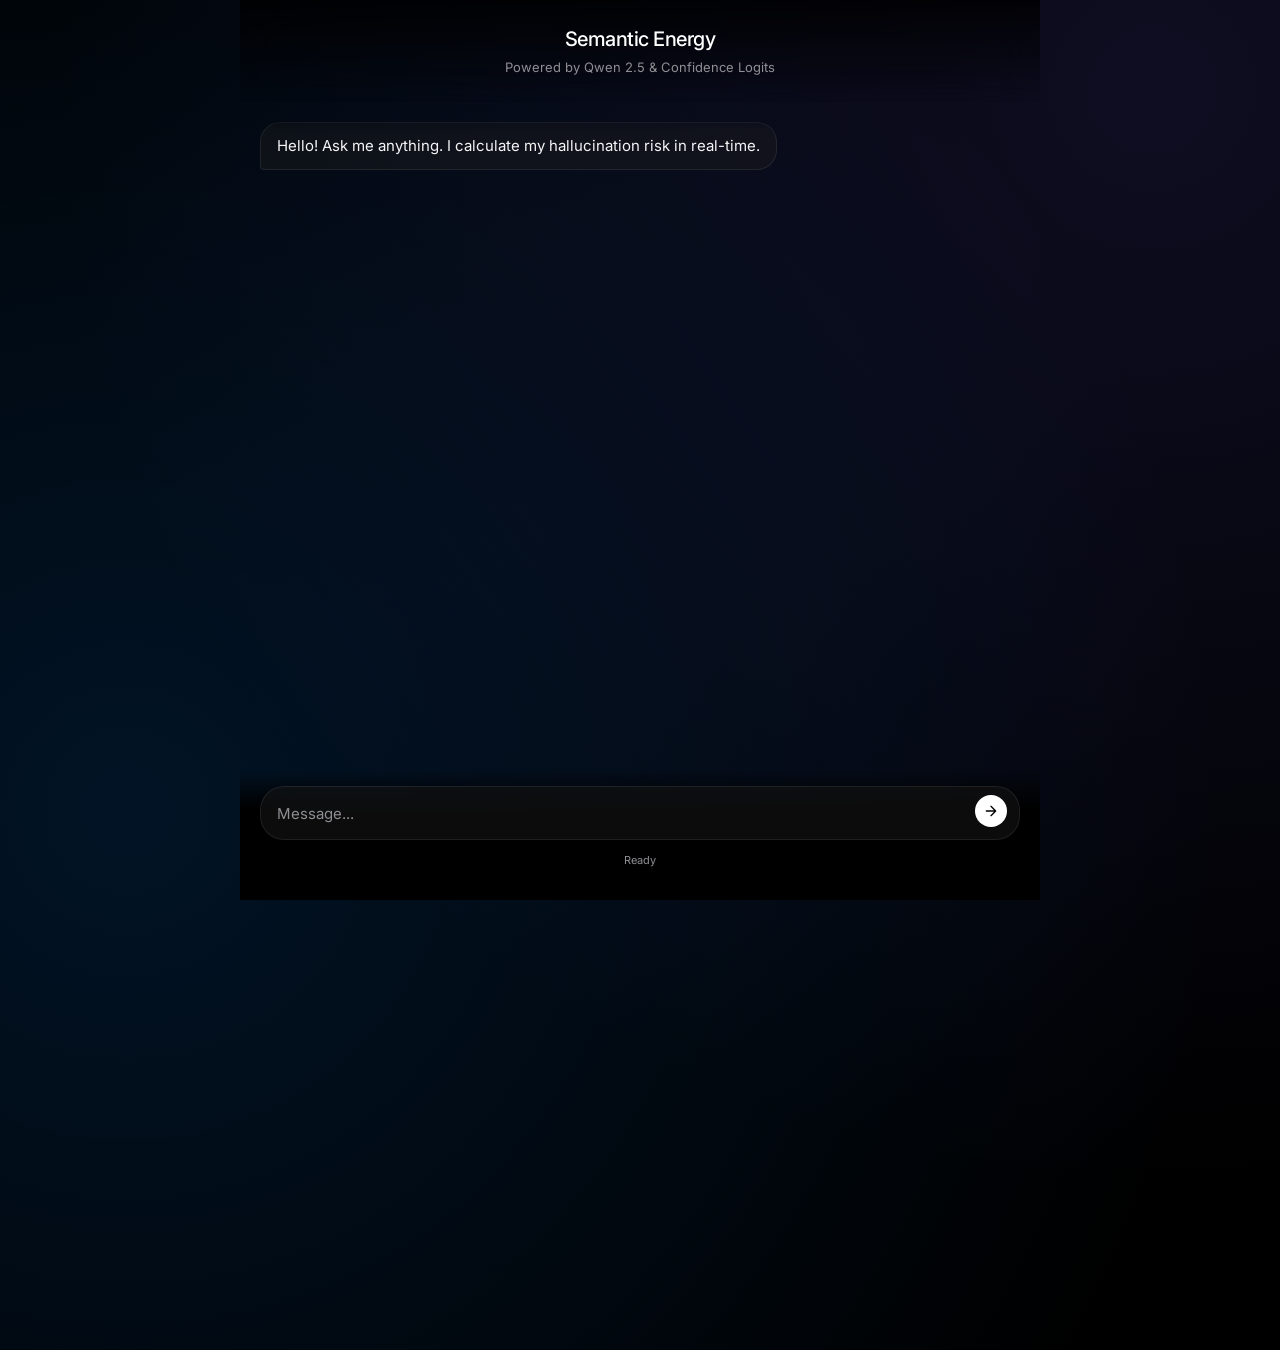
==== frontend/index.html @ 0372de88 "Initial commit: SemanticEnergy V1 - Uncertainty quantification for LLMs" ====
<!DOCTYPE html>
<html lang="en">

<head>
    <meta charset="UTF-8">
    <meta name="viewport" content="width=device-width, initial-scale=1.0">
    <title>Semantic Energy Chat</title>
    <link rel="stylesheet" href="styles.css">
    <link href="https://fonts.googleapis.com/css2?family=Inter:wght@300;400;500;600&display=swap" rel="stylesheet">
</head>

<body>
    <div class="background-mesh"></div>

    <div class="app-container">
        <header class="app-header">
            <h1>Semantic Energy</h1>
            <p>Powered by Qwen 2.5 & Confidence Logits</p>
        </header>

        <main class="chat-container" id="chat-container">
            <!-- Messages will be injected here -->
            <div class="message system-message">
                <div class="message-bubble">
                    Hello! Ask me anything. I calculate my hallucination risk in real-time.
                </div>
            </div>
        </main>

        <div class="input-area">
            <div class="input-wrapper">
                <textarea id="prompt-input" rows="1" placeholder="Message..." spellcheck="false"></textarea>
                <button id="send-button" aria-label="Send Message">
                    <svg viewBox="0 0 24 24" fill="none" xmlns="http://www.w3.org/2000/svg">
                        <path d="M5 12h14M12 5l7 7-7 7" stroke="currentColor" stroke-width="2" stroke-linecap="round"
                            stroke-linejoin="round" />
                    </svg>
                </button>
            </div>
            <div class="processing-status" id="status-text">Ready</div>
        </div>
    </div>

    <script src="script.js"></script>
</body>

</html>
---- frontend/styles.css ----
:root {
    --bg-color: #000000;
    --text-color: #ffffff;
    --text-secondary: #8E8E93;
    --glass-bg: rgba(30,30,30,0.4);
    --glass-border: rgba(255,255,255,0.08);
    --msg-user-bg: #0A84FF;
    --msg-ai-bg: rgba(255,255,255,0.1);
    
    --conf-high: rgba(48, 209, 88, 0.15);
    --conf-high-border: rgba(48, 209, 88, 0.4);
    --conf-high-text: #34C759;
    
    --conf-med: rgba(255, 159, 10, 0.15);
    --conf-med-border: rgba(255, 159, 10, 0.4);
    --conf-med-text: #FF9F0A;
    
    --conf-low: rgba(255, 69, 58, 0.15);
    --conf-low-border: rgba(255, 69, 58, 0.4);
    --conf-low-text: #FF453A;
}

* {
    box-sizing: border-box;
    margin: 0;
    padding: 0;
}

body {
    font-family: 'Inter', -apple-system, BlinkMacSystemFont, "Segoe UI", Roboto, Helvetica, Arial, sans-serif;
    background-color: var(--bg-color);
    color: var(--text-color);
    line-height: 1.5;
    height: 100vh;
    display: flex;
    justify-content: center;
    overflow: hidden;
    position: relative;
    -webkit-font-smoothing: antialiased;
}

/* Dynamic animated mesh background */
.background-mesh {
    position: absolute;
    top: -50%;
    left: -50%;
    width: 200%;
    height: 200%;
    background: radial-gradient(circle at 30% 70%, rgba(10, 132, 255, 0.15) 0%, transparent 50%),
                radial-gradient(circle at 70% 30%, rgba(94, 92, 230, 0.15) 0%, transparent 50%);
    animation: rotateMesh 60s linear infinite;
    z-index: -1;
}

@keyframes rotateMesh {
    0% { transform: rotate(0deg); }
    100% { transform: rotate(360deg); }
}

.app-container {
    width: 100%;
    max-width: 800px;
    height: 100%;
    display: flex;
    flex-direction: column;
    position: relative;
}

.app-header {
    padding: 24px 20px;
    text-align: center;
    backdrop-filter: blur(20px);
    -webkit-backdrop-filter: blur(20px);
    background: linear-gradient(180deg, rgba(0,0,0,0.8) 0%, rgba(0,0,0,0) 100%);
    z-index: 10;
    flex-shrink: 0;
}

.app-header h1 {
    font-size: 20px;
    font-weight: 500;
    letter-spacing: -0.5px;
}

.app-header p {
    font-size: 13px;
    color: var(--text-secondary);
    margin-top: 4px;
}

.chat-container {
    flex-grow: 1;
    overflow-y: auto;
    padding: 20px;
    display: flex;
    flex-direction: column;
    gap: 24px;
    scroll-behavior: smooth;
    mask-image: linear-gradient(to bottom, transparent, black 5%, black 95%, transparent);
    padding-bottom: 40px;
}

/* Hide scrollbar */
.chat-container::-webkit-scrollbar {
    width: 0px;
    background: transparent;
}

.message {
    display: flex;
    flex-direction: column;
    max-width: 85%;
    animation: messageEnter 0.4s cubic-bezier(0.16, 1, 0.3, 1) forwards;
    opacity: 0;
    transform: translateY(10px);
}

@keyframes messageEnter {
    to {
        opacity: 1;
        transform: translateY(0);
    }
}

.user-message {
    align-self: flex-end;
    align-items: flex-end;
}

.system-message {
    align-self: flex-start;
    align-items: flex-start;
}

.message-bubble {
    padding: 12px 16px;
    border-radius: 20px;
    font-size: 15px;
    line-height: 1.5;
    word-wrap: break-word;
}

.user-message .message-bubble {
    background-color: var(--msg-user-bg);
    color: white;
    border-bottom-right-radius: 4px;
}

.system-message .message-bubble {
    background-color: var(--glass-bg);
    border: 1px solid var(--glass-border);
    backdrop-filter: blur(16px);
    -webkit-backdrop-filter: blur(16px);
    border-bottom-left-radius: 4px;
    color: #f5f5f7;
}

/* Confidence Badge Styling */
.confidence-badge {
    margin-top: 8px;
    display: inline-flex;
    align-items: center;
    padding: 4px 10px;
    border-radius: 12px;
    font-size: 11px;
    font-weight: 600;
    text-transform: uppercase;
    letter-spacing: 0.5px;
    gap: 6px;
    animation: fadeIn 0.5s ease forwards;
}

@keyframes fadeIn {
    from { opacity: 0; }
    to { opacity: 1; }
}

.conf-high {
    background: var(--conf-high);
    border: 1px solid var(--conf-high-border);
    color: var(--conf-high-text);
}

.conf-medium {
    background: var(--conf-med);
    border: 1px solid var(--conf-med-border);
    color: var(--conf-med-text);
}

.conf-low {
    background: var(--conf-low);
    border: 1px solid var(--conf-low-border);
    color: var(--conf-low-text);
}

.dot {
    width: 6px;
    height: 6px;
    border-radius: 50%;
}
.conf-high .dot { background-color: var(--conf-high-text); box-shadow: 0 0 4px var(--conf-high-text); }
.conf-medium .dot { background-color: var(--conf-med-text); box-shadow: 0 0 4px var(--conf-med-text); }
.conf-low .dot { background-color: var(--conf-low-text); box-shadow: 0 0 4px var(--conf-low-text); }


/* Input Area */
.input-area {
    padding: 16px 20px 32px 20px;
    flex-shrink: 0;
    background: linear-gradient(0deg, var(--bg-color) 70%, transparent 100%);
    position: relative;
    z-index: 10;
}

.input-wrapper {
    display: flex;
    align-items: flex-end;
    background-color: var(--glass-bg);
    border: 1px solid var(--glass-border);
    border-radius: 24px;
    padding: 8px 12px 8px 16px;
    backdrop-filter: blur(16px);
    -webkit-backdrop-filter: blur(16px);
    transition: border-color 0.2s ease, box-shadow 0.2s ease;
}

.input-wrapper:focus-within {
    border-color: rgba(255,255,255,0.3);
    box-shadow: 0 0 0 2px rgba(255,255,255,0.1);
}

#prompt-input {
    flex-grow: 1;
    background: transparent;
    border: none;
    color: white;
    font-family: inherit;
    font-size: 15px;
    resize: none;
    padding: 8px 0;
    max-height: 120px;
    outline: none;
}

#prompt-input::placeholder {
    color: var(--text-secondary);
}

#send-button {
    background: var(--text-color);
    color: var(--bg-color);
    border: none;
    width: 32px;
    height: 32px;
    border-radius: 50%;
    display: flex;
    align-items: center;
    justify-content: center;
    cursor: pointer;
    margin-left: 12px;
    margin-bottom: 4px;
    transition: transform 0.2s ease, opacity 0.2s ease;
}

#send-button:hover {
    transform: scale(1.05);
}

#send-button:active {
    transform: scale(0.95);
}

#send-button svg {
    width: 16px;
    height: 16px;
}

#send-button:disabled {
    opacity: 0.5;
    cursor: not-allowed;
}

.processing-status {
    text-align: center;
    font-size: 11px;
    color: var(--text-secondary);
    margin-top: 12px;
    height: 16px;
    letter-spacing: 0.2px;
}

/* Typing Indicator Animation */
.typing-indicator {
    display: flex;
    gap: 4px;
    padding: 6px 4px;
}

.typing-dot {
    width: 6px;
    height: 6px;
    background-color: var(--text-secondary);
    border-radius: 50%;
    animation: typingBounce 1.4s infinite ease-in-out both;
}

.typing-dot:nth-child(1) { animation-delay: -0.32s; }
.typing-dot:nth-child(2) { animation-delay: -0.16s; }

@keyframes typingBounce {
    0%, 80%, 100% { transform: scale(0); }
    40% { transform: scale(1); }
}
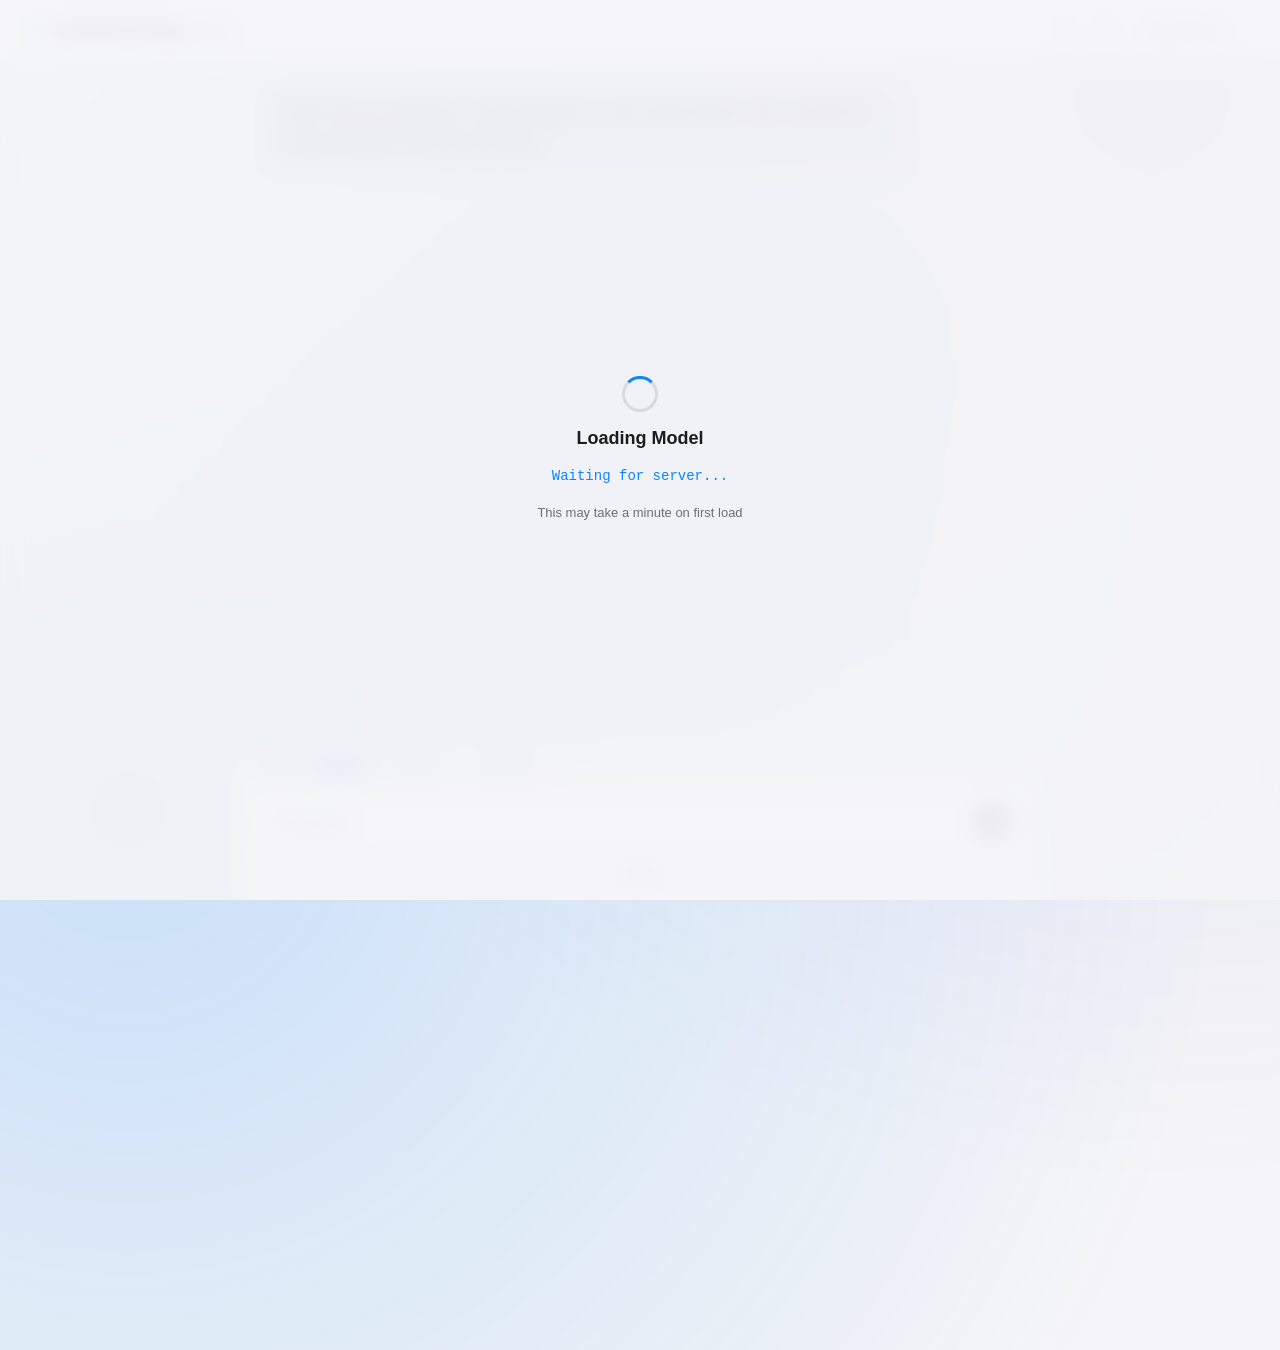
==== commit 055ad718: "V2: Per-sentence entropy probe scoring, sigmoid normalization, claim filter, light theme UI Major ba" ====
--- a/frontend/index.html
+++ b/frontend/index.html
@@ -5,29 +5,94 @@
     <meta charset="UTF-8">
     <meta name="viewport" content="width=device-width, initial-scale=1.0">
     <title>Semantic Energy Chat</title>
-    <link rel="stylesheet" href="styles.css">
-    <link href="https://fonts.googleapis.com/css2?family=Inter:wght@300;400;500;600&display=swap" rel="stylesheet">
+    <meta http-equiv="Cache-Control" content="no-cache, no-store, must-revalidate">
+    <meta http-equiv="Pragma" content="no-cache">
+    <link rel="stylesheet" href="styles.css?v=15">
 </head>
 
 <body>
     <div class="background-mesh"></div>
 
+    <!-- Model loading overlay -->
+    <div class="loading-overlay" id="loading-overlay">
+        <div class="loading-card">
+            <div class="loading-spinner"></div>
+            <div class="loading-title">Loading Model</div>
+            <div class="loading-model" id="loading-model-name">Initializing...</div>
+            <div class="loading-hint">This may take a minute on first load</div>
+        </div>
+    </div>
+
+    <nav class="navbar">
+        <div class="navbar-brand">
+            <svg class="brand-icon" width="20" height="20" viewBox="0 0 24 24" fill="none">
+                <path d="M13 2L4.5 13.5H11L10 22L19.5 10.5H13L13 2Z"
+                    fill="currentColor" stroke="currentColor" stroke-width="1.5" stroke-linejoin="round"/>
+            </svg>
+            <span class="brand-name">Semantic Energy</span>
+            <span class="brand-badge">BETA</span>
+        </div>
+        <div class="navbar-controls">
+            <button id="guide-btn" title="Metrics guide" aria-label="Metrics guide">
+                <svg width="15" height="15" viewBox="0 0 24 24" fill="none">
+                    <circle cx="12" cy="12" r="10" stroke="currentColor" stroke-width="2"/>
+                    <path d="M9.09 9a3 3 0 0 1 5.83 1c0 2-3 3-3 3" stroke="currentColor" stroke-width="2" stroke-linecap="round" stroke-linejoin="round"/>
+                    <circle cx="12" cy="17" r="0.5" fill="currentColor" stroke="currentColor" stroke-width="1"/>
+                </svg>
+            </button>
+            <button id="clear-btn" title="Clear chat history" aria-label="Clear chat history">
+                <svg width="15" height="15" viewBox="0 0 24 24" fill="none">
+                    <polyline points="3 6 5 6 21 6" stroke="currentColor" stroke-width="2" stroke-linecap="round" stroke-linejoin="round"/>
+                    <path d="M19 6l-1 14a2 2 0 0 1-2 2H8a2 2 0 0 1-2-2L5 6" stroke="currentColor" stroke-width="2" stroke-linecap="round" stroke-linejoin="round"/>
+                    <path d="M10 11v6M14 11v6" stroke="currentColor" stroke-width="2" stroke-linecap="round" stroke-linejoin="round"/>
+                    <path d="M9 6V4a1 1 0 0 1 1-1h4a1 1 0 0 1 1 1v2" stroke="currentColor" stroke-width="2" stroke-linecap="round" stroke-linejoin="round"/>
+                </svg>
+            </button>
+            <div class="custom-dropdown" id="model-dropdown">
+                <button class="dropdown-trigger" id="dropdown-trigger" aria-haspopup="listbox">
+                    <span id="dropdown-label">Llama 3.1 8B</span>
+                    <svg class="dropdown-chevron" viewBox="0 0 24 24" fill="none">
+                        <path d="M6 9l6 6 6-6" stroke="currentColor" stroke-width="2"
+                            stroke-linecap="round" stroke-linejoin="round"/>
+                    </svg>
+                </button>
+                <div class="dropdown-panel" id="dropdown-panel" role="listbox">
+                    <div class="dropdown-item active" data-model-id="meta-llama/Llama-3.1-8B-Instruct" data-label="Llama 3.1 8B" role="option">
+                        <div class="dropdown-item-info">
+                            <span class="dropdown-item-name">Llama 3.1 8B</span>
+                            <span class="dropdown-item-desc">Better reasoning &amp; semantic depth</span>
+                        </div>
+                        <span class="dropdown-item-badge badge-recommended">Recommended</span>
+                    </div>
+                    <div class="dropdown-item" data-model-id="Qwen/Qwen2.5-1.5B-Instruct" data-label="Qwen 2.5 1.5B" role="option">
+                        <div class="dropdown-item-info">
+                            <span class="dropdown-item-name">Qwen 2.5 1.5B</span>
+                            <span class="dropdown-item-desc">Lightweight, faster responses</span>
+                        </div>
+                        <span class="dropdown-item-badge badge-fast">Fast</span>
+                    </div>
+                </div>
+            </div>
+        </div>
+    </nav>
+
     <div class="app-container">
-        <header class="app-header">
-            <h1>Semantic Energy</h1>
-            <p>Powered by Qwen 2.5 & Confidence Logits</p>
-        </header>
-
         <main class="chat-container" id="chat-container">
-            <!-- Messages will be injected here -->
-            <div class="message system-message">
+            <div class="message system-message" id="welcome-message">
                 <div class="message-bubble">
-                    Hello! Ask me anything. I calculate my hallucination risk in real-time.
+                    Hello! Ask me anything. I will calculate my own hallucination risk in real-time using Semantic
+                    Energy logit flows.
                 </div>
             </div>
         </main>
 
         <div class="input-area">
+            <div class="mode-selector">
+                <span class="mode-label">Mode</span>
+                <button class="mode-btn active" data-mode="full" title="Full Semantic Energy: 5 generations + LLM clustering (~60–120s)">Full SE</button>
+                <button class="mode-btn" data-mode="slt" title="Fast SLT: 1 generation + forward pass, post-generation probe (~5–15s)">Fast SLT</button>
+                <button class="mode-btn" data-mode="tbg" title="Fast TBG: single forward pass on prompt only, pre-generation probe (~0.5–2s)">Fast TBG ⚡</button>
+            </div>
             <div class="input-wrapper">
                 <textarea id="prompt-input" rows="1" placeholder="Message..." spellcheck="false"></textarea>
                 <button id="send-button" aria-label="Send Message">
@@ -41,7 +106,90 @@
         </div>
     </div>
 
-    <script src="script.js"></script>
+    <!-- Metrics Guide Modal -->
+    <div class="guide-overlay" id="guide-overlay">
+        <div class="guide-modal">
+            <div class="guide-header">
+                <span class="guide-title">Metrics Guide</span>
+                <button class="guide-close" id="guide-close" aria-label="Close guide">&times;</button>
+            </div>
+            <div class="guide-body">
+                <div class="guide-section">
+                    <div class="guide-section-title">Scoring Modes</div>
+                    <div class="guide-item">
+                        <span class="guide-label">Full SE</span>
+                        <span class="guide-desc">Generates 5 diverse responses, clusters them by semantic similarity, then calculates energy flow across clusters. Most thorough but slowest (~60-120s).</span>
+                    </div>
+                    <div class="guide-item">
+                        <span class="guide-label">Fast SLT</span>
+                        <span class="guide-desc">Generates 1 response, then analyzes the second-to-last token's hidden states with a trained probe. Post-generation signal (~5-15s).</span>
+                    </div>
+                    <div class="guide-item">
+                        <span class="guide-label">Fast TBG</span>
+                        <span class="guide-desc">Analyzes the last prompt token's hidden states before any generation. Pre-generation risk estimate (~0.5-2s).</span>
+                    </div>
+                </div>
+                <div class="guide-section">
+                    <div class="guide-section-title">Overall Confidence</div>
+                    <div class="guide-item">
+                        <span class="guide-label">Confidence Badge</span>
+                        <span class="guide-desc">The main hallucination score. In Full SE mode, this comes from cluster energy distribution. In SLT/TBG modes, it comes from trained probes on hidden states. Higher = more likely correct.</span>
+                    </div>
+                </div>
+                <div class="guide-section">
+                    <div class="guide-section-title">Detail Metrics (Probe Modes)</div>
+                    <div class="guide-item">
+                        <span class="guide-label">Energy Risk</span>
+                        <span class="guide-desc">Risk score from the energy probe. Measures if the model's internal state resembles patterns seen in correct vs incorrect answers. Lower = more confident.</span>
+                    </div>
+                    <div class="guide-item">
+                        <span class="guide-label">Entropy Risk</span>
+                        <span class="guide-desc">Risk score from the entropy probe. Captures uncertainty in the model's hidden representations. Lower = less uncertain.</span>
+                    </div>
+                    <div class="guide-item">
+                        <span class="guide-label">Combined Risk</span>
+                        <span class="guide-desc">Average of energy and entropy risk. Used to determine the overall confidence level (High/Medium/Low).</span>
+                    </div>
+                </div>
+                <div class="guide-section">
+                    <div class="guide-section-title">Detail Metrics (Full SE)</div>
+                    <div class="guide-item">
+                        <span class="guide-label">Clusters Found</span>
+                        <span class="guide-desc">Number of semantically distinct answer groups. Fewer clusters = more consistent responses = higher confidence.</span>
+                    </div>
+                    <div class="guide-item">
+                        <span class="guide-label">Cluster Energy</span>
+                        <span class="guide-desc">Normalized energy for each cluster from Fermi-Dirac logit flows. The main answer's cluster energy is the confidence score.</span>
+                    </div>
+                </div>
+                <div class="guide-section">
+                    <div class="guide-section-title">Sentence-Level Analysis</div>
+                    <div class="guide-item">
+                        <span class="guide-label">Sentence Confidence</span>
+                        <span class="guide-desc">Per-sentence score based on the model's raw token logits, mapped through a sigmoid function. Measures how certain the model was about each word choice. Uses absolute thresholds, not relative comparison.</span>
+                    </div>
+                    <div class="guide-item">
+                        <span class="guide-label">Sentence Probe Risk</span>
+                        <span class="guide-desc">Per-sentence hallucination risk from two trained probes (SLT mode only). The energy probe (layers 17-21) detects if the hidden state matches correctness patterns. The entropy probe (layers 20-24) detects internal uncertainty. Both run on hidden states at each sentence's last token and are combined with AUROC-weighted averaging. When available, this overrides the logit-based level for highlighting.</span>
+                    </div>
+                    <div class="guide-item">
+                        <span class="guide-label">Energy vs Entropy Risk</span>
+                        <span class="guide-desc">Energy risk measures whether the model's internal state resembles patterns seen in correct answers (from Full SE clustering). Entropy risk measures internal uncertainty in hidden representations. Combined risk is their weighted average (entropy 51.5%, energy 48.5%, based on validation accuracy). Hover over sentences or analysis rows to see individual probe values.</span>
+                    </div>
+                    <div class="guide-item">
+                        <span class="guide-label">Sentence Avg Conf</span>
+                        <span class="guide-desc">Average of all per-sentence confidence scores. A supplementary signal showing overall logit-level certainty across the full response.</span>
+                    </div>
+                    <div class="guide-item">
+                        <span class="guide-label">Highlighting</span>
+                        <span class="guide-desc">Sentences are tinted in the response bubble. No tint = high confidence (OK). Amber tint = medium confidence (WARN). Red tint = low confidence (RISK). Hover for exact percentage.</span>
+                    </div>
+                </div>
+            </div>
+        </div>
+    </div>
+
+    <script src="script.js?v=15"></script>
 </body>
 
-</html>+</html>
--- a/frontend/styles.css
+++ b/frontend/styles.css
@@ -1,23 +1,23 @@
 :root {
-    --bg-color: #000000;
-    --text-color: #ffffff;
-    --text-secondary: #8E8E93;
-    --glass-bg: rgba(30,30,30,0.4);
-    --glass-border: rgba(255,255,255,0.08);
+    --bg-color: #f5f5f7;
+    --text-color: #1d1d1f;
+    --text-secondary: #6e6e73;
+    --glass-bg: rgba(255, 255, 255, 0.7);
+    --glass-border: rgba(0, 0, 0, 0.08);
     --msg-user-bg: #0A84FF;
-    --msg-ai-bg: rgba(255,255,255,0.1);
-    
-    --conf-high: rgba(48, 209, 88, 0.15);
-    --conf-high-border: rgba(48, 209, 88, 0.4);
-    --conf-high-text: #34C759;
-    
-    --conf-med: rgba(255, 159, 10, 0.15);
-    --conf-med-border: rgba(255, 159, 10, 0.4);
-    --conf-med-text: #FF9F0A;
-    
-    --conf-low: rgba(255, 69, 58, 0.15);
-    --conf-low-border: rgba(255, 69, 58, 0.4);
-    --conf-low-text: #FF453A;
+    --msg-ai-bg: rgba(0, 0, 0, 0.05);
+
+    --conf-high: rgba(48, 209, 88, 0.12);
+    --conf-high-border: rgba(48, 209, 88, 0.35);
+    --conf-high-text: #248A3D;
+
+    --conf-med: rgba(255, 159, 10, 0.12);
+    --conf-med-border: rgba(255, 159, 10, 0.35);
+    --conf-med-text: #C93400;
+
+    --conf-low: rgba(255, 69, 58, 0.12);
+    --conf-low-border: rgba(255, 69, 58, 0.35);
+    --conf-low-text: #D70015;
 }
 
 * {
@@ -27,13 +27,15 @@
 }
 
 body {
-    font-family: 'Inter', -apple-system, BlinkMacSystemFont, "Segoe UI", Roboto, Helvetica, Arial, sans-serif;
+    font-family: -apple-system, BlinkMacSystemFont, "Segoe UI", Roboto, Helvetica, Arial, sans-serif;
     background-color: var(--bg-color);
     color: var(--text-color);
-    line-height: 1.5;
+    font-size: 16px;
+    line-height: 1.6;
     height: 100vh;
     display: flex;
-    justify-content: center;
+    flex-direction: column;
+    align-items: center;
     overflow: hidden;
     position: relative;
     -webkit-font-smoothing: antialiased;
@@ -46,9 +48,10 @@
     left: -50%;
     width: 200%;
     height: 200%;
-    background: radial-gradient(circle at 30% 70%, rgba(10, 132, 255, 0.15) 0%, transparent 50%),
-                radial-gradient(circle at 70% 30%, rgba(94, 92, 230, 0.15) 0%, transparent 50%);
+    background: radial-gradient(circle at 30% 70%, rgba(10, 132, 255, 0.18) 0%, transparent 50%),
+        radial-gradient(circle at 70% 30%, rgba(94, 92, 230, 0.15) 0%, transparent 50%);
     animation: rotateMesh 60s linear infinite;
+    will-change: transform;  /* GPU compositing hint — prevents repaints on each frame */
     z-index: -1;
 }
 
@@ -57,47 +60,295 @@
     100% { transform: rotate(360deg); }
 }
 
+/* Navbar */
+.navbar {
+    width: 100%;
+    height: 60px;
+    display: flex;
+    align-items: center;
+    justify-content: space-between;
+    padding: 0 24px;
+    background: #ffffff;
+    border-bottom: 1px solid rgba(0, 0, 0, 0.1);
+    flex-shrink: 0;
+    position: relative;
+    z-index: 100;
+}
+
+.navbar-brand {
+    display: flex;
+    align-items: center;
+    gap: 10px;
+}
+
+.brand-icon {
+    color: #0A84FF;
+    flex-shrink: 0;
+}
+
+.brand-name {
+    font-size: 17px;
+    font-weight: 600;
+    letter-spacing: -0.3px;
+    color: #1d1d1f;
+}
+
+.brand-badge {
+    font-size: 9px;
+    font-weight: 600;
+    letter-spacing: 1px;
+    color: var(--text-secondary);
+    background: rgba(0, 0, 0, 0.05);
+    border: 1px solid var(--glass-border);
+    padding: 2px 6px;
+    border-radius: 4px;
+    text-transform: uppercase;
+}
+
+.navbar-controls {
+    display: flex;
+    align-items: center;
+    gap: 8px;
+}
+
+/* Guide button */
+#guide-btn {
+    display: flex;
+    align-items: center;
+    justify-content: center;
+    background: transparent;
+    border: 1px solid rgba(0, 0, 0, 0.1);
+    color: var(--text-secondary);
+    width: 34px;
+    height: 34px;
+    border-radius: 8px;
+    cursor: pointer;
+    transition: border-color 0.2s ease, color 0.2s ease, background 0.2s ease;
+    flex-shrink: 0;
+}
+
+#guide-btn:hover {
+    border-color: rgba(10, 132, 255, 0.5);
+    color: #0A84FF;
+    background: rgba(10, 132, 255, 0.06);
+}
+
+/* Clear chat button */
+#clear-btn {
+    display: flex;
+    align-items: center;
+    justify-content: center;
+    background: transparent;
+    border: 1px solid rgba(0, 0, 0, 0.1);
+    color: var(--text-secondary);
+    width: 34px;
+    height: 34px;
+    border-radius: 8px;
+    cursor: pointer;
+    transition: border-color 0.2s ease, color 0.2s ease, background 0.2s ease;
+    flex-shrink: 0;
+}
+
+#clear-btn:hover {
+    border-color: rgba(255, 69, 58, 0.5);
+    color: #FF453A;
+    background: rgba(255, 69, 58, 0.08);
+}
+
+/* Custom Dropdown */
+.custom-dropdown {
+    position: relative;
+}
+
+.dropdown-trigger {
+    display: flex;
+    align-items: center;
+    gap: 8px;
+    background: var(--glass-bg);
+    border: 1px solid var(--glass-border);
+    color: var(--text-color);
+    padding: 7px 12px;
+    border-radius: 10px;
+    font-family: inherit;
+    font-size: 13px;
+    font-weight: 500;
+    cursor: pointer;
+    transition: border-color 0.2s ease, background 0.2s ease;
+    white-space: nowrap;
+}
+
+.dropdown-trigger:hover {
+    border-color: rgba(0, 0, 0, 0.15);
+    background: rgba(0, 0, 0, 0.03);
+}
+
+.dropdown-trigger.open {
+    border-color: rgba(0, 0, 0, 0.2);
+    background: rgba(0, 0, 0, 0.03);
+}
+
+.dropdown-chevron {
+    width: 14px;
+    height: 14px;
+    color: var(--text-secondary);
+    transition: transform 0.2s ease;
+    flex-shrink: 0;
+}
+
+.dropdown-trigger.open .dropdown-chevron {
+    transform: rotate(180deg);
+}
+
+.dropdown-panel {
+    position: absolute;
+    top: calc(100% + 8px);
+    right: 0;
+    min-width: 270px;
+    background: rgba(255, 255, 255, 0.97);
+    backdrop-filter: blur(24px);
+    -webkit-backdrop-filter: blur(24px);
+    border: 1px solid var(--glass-border);
+    border-radius: 14px;
+    overflow: hidden;
+    opacity: 0;
+    transform: translateY(-6px) scale(0.97);
+    pointer-events: none;
+    transition: opacity 0.15s ease, transform 0.15s ease;
+    z-index: 200;
+    box-shadow: 0 8px 30px rgba(0, 0, 0, 0.12);
+}
+
+.dropdown-panel.open {
+    opacity: 1;
+    transform: translateY(0) scale(1);
+    pointer-events: auto;
+}
+
+.dropdown-item {
+    display: flex;
+    align-items: center;
+    justify-content: space-between;
+    padding: 12px 14px;
+    cursor: pointer;
+    transition: background 0.15s ease;
+    border-bottom: 1px solid var(--glass-border);
+}
+
+.dropdown-item:last-child {
+    border-bottom: none;
+}
+
+.dropdown-item:hover {
+    background: rgba(0, 0, 0, 0.04);
+}
+
+.dropdown-item.active {
+    background: rgba(10, 132, 255, 0.08);
+}
+
+.dropdown-item-info {
+    display: flex;
+    flex-direction: column;
+    gap: 3px;
+}
+
+.dropdown-item-name {
+    font-size: 14px;
+    font-weight: 500;
+    color: #1d1d1f;
+}
+
+.dropdown-item-desc {
+    font-size: 11px;
+    color: var(--text-secondary);
+}
+
+.dropdown-item-badge {
+    font-size: 10px;
+    font-weight: 600;
+    letter-spacing: 0.4px;
+    padding: 3px 8px;
+    border-radius: 6px;
+    text-transform: uppercase;
+    flex-shrink: 0;
+}
+
+.badge-recommended {
+    background: rgba(10, 132, 255, 0.15);
+    border: 1px solid rgba(10, 132, 255, 0.35);
+    color: #4DA3FF;
+}
+
+.badge-fast {
+    background: rgba(48, 209, 88, 0.12);
+    border: 1px solid rgba(48, 209, 88, 0.35);
+    color: #34C759;
+}
+
+/* Mode Selector */
+.mode-selector {
+    display: flex;
+    align-items: center;
+    gap: 6px;
+    margin-bottom: 10px;
+}
+
+.mode-label {
+    font-size: 12px;
+    font-weight: 500;
+    color: var(--text-secondary);
+    text-transform: uppercase;
+    letter-spacing: 0.5px;
+    margin-right: 2px;
+    flex-shrink: 0;
+}
+
+.mode-btn {
+    background: transparent;
+    border: 1px solid var(--glass-border);
+    color: var(--text-secondary);
+    padding: 5px 12px;
+    border-radius: 8px;
+    font-family: inherit;
+    font-size: 13px;
+    font-weight: 500;
+    cursor: pointer;
+    transition: all 0.15s ease;
+    white-space: nowrap;
+}
+
+.mode-btn:hover {
+    border-color: rgba(0, 0, 0, 0.2);
+    color: #1d1d1f;
+}
+
+.mode-btn.active {
+    background: rgba(10, 132, 255, 0.15);
+    border-color: rgba(10, 132, 255, 0.4);
+    color: #4DA3FF;
+}
+
 .app-container {
     width: 100%;
     max-width: 800px;
-    height: 100%;
+    flex: 1;
+    min-height: 0;
     display: flex;
     flex-direction: column;
     position: relative;
-}
-
-.app-header {
-    padding: 24px 20px;
-    text-align: center;
-    backdrop-filter: blur(20px);
-    -webkit-backdrop-filter: blur(20px);
-    background: linear-gradient(180deg, rgba(0,0,0,0.8) 0%, rgba(0,0,0,0) 100%);
-    z-index: 10;
-    flex-shrink: 0;
-}
-
-.app-header h1 {
-    font-size: 20px;
-    font-weight: 500;
-    letter-spacing: -0.5px;
-}
-
-.app-header p {
-    font-size: 13px;
-    color: var(--text-secondary);
-    margin-top: 4px;
 }
 
 .chat-container {
     flex-grow: 1;
     overflow-y: auto;
     padding: 20px;
+    padding-bottom: 40px;
     display: flex;
     flex-direction: column;
     gap: 24px;
     scroll-behavior: smooth;
-    mask-image: linear-gradient(to bottom, transparent, black 5%, black 95%, transparent);
-    padding-bottom: 40px;
+    /* mask-image removed — it was making new messages invisible at scroll-bottom
+       (the 95–100% transparent zone clipped content exactly where scrollTop lands) */
 }
 
 /* Hide scrollbar */
@@ -110,18 +361,25 @@
     display: flex;
     flex-direction: column;
     max-width: 85%;
-    animation: messageEnter 0.4s cubic-bezier(0.16, 1, 0.3, 1) forwards;
-    opacity: 0;
-    transform: translateY(10px);
 }
 
 @keyframes messageEnter {
+    from {
+        opacity: 0;
+        transform: translateY(10px);
+    }
     to {
         opacity: 1;
         transform: translateY(0);
     }
 }
 
+.message-enter {
+    opacity: 0;
+    transform: translateY(10px);
+    animation: messageEnter 0.4s cubic-bezier(0.16, 1, 0.3, 1) forwards;
+}
+
 .user-message {
     align-self: flex-end;
     align-items: flex-end;
@@ -133,11 +391,12 @@
 }
 
 .message-bubble {
-    padding: 12px 16px;
+    padding: 16px 20px;
     border-radius: 20px;
-    font-size: 15px;
-    line-height: 1.5;
+    font-size: 17px;
+    line-height: 1.75;
     word-wrap: break-word;
+    letter-spacing: 0.01em;
 }
 
 .user-message .message-bubble {
@@ -147,32 +406,32 @@
 }
 
 .system-message .message-bubble {
-    background-color: var(--glass-bg);
-    border: 1px solid var(--glass-border);
+    background-color: rgba(0, 0, 0, 0.04);
+    border: 1px solid rgba(0, 0, 0, 0.08);
     backdrop-filter: blur(16px);
     -webkit-backdrop-filter: blur(16px);
     border-bottom-left-radius: 4px;
-    color: #f5f5f7;
-}
-
-/* Confidence Badge Styling */
+    color: #1d1d1f;
+}
+
+/* Confidence Badge */
 .confidence-badge {
     margin-top: 8px;
     display: inline-flex;
     align-items: center;
-    padding: 4px 10px;
+    padding: 5px 12px;
     border-radius: 12px;
-    font-size: 11px;
+    font-size: 12px;
     font-weight: 600;
     text-transform: uppercase;
     letter-spacing: 0.5px;
     gap: 6px;
-    animation: fadeIn 0.5s ease forwards;
+    animation: fadeIn 0.3s ease forwards;
 }
 
 @keyframes fadeIn {
     from { opacity: 0; }
-    to { opacity: 1; }
+    to   { opacity: 1; }
 }
 
 .conf-high {
@@ -198,14 +457,281 @@
     height: 6px;
     border-radius: 50%;
 }
-.conf-high .dot { background-color: var(--conf-high-text); box-shadow: 0 0 4px var(--conf-high-text); }
-.conf-medium .dot { background-color: var(--conf-med-text); box-shadow: 0 0 4px var(--conf-med-text); }
-.conf-low .dot { background-color: var(--conf-low-text); box-shadow: 0 0 4px var(--conf-low-text); }
-
+
+.conf-high .dot   { background-color: var(--conf-high-text); box-shadow: 0 0 4px var(--conf-high-text); }
+.conf-medium .dot { background-color: var(--conf-med-text);  box-shadow: 0 0 4px var(--conf-med-text); }
+.conf-low .dot    { background-color: var(--conf-low-text);  box-shadow: 0 0 4px var(--conf-low-text); }
+
+/* Response timer */
+.response-timer {
+    margin-top: 5px;
+    font-size: 13px;
+    color: var(--text-secondary);
+    opacity: 0.8;
+    letter-spacing: 0.2px;
+}
+
+/* Metrics panel */
+.metrics-toggle {
+    margin-top: 5px;
+    font-size: 13px;
+    color: var(--text-secondary);
+    cursor: pointer;
+    user-select: none;
+    opacity: 0.9;
+    transition: opacity 0.15s ease;
+}
+
+.metrics-toggle:hover {
+    opacity: 1;
+}
+
+.metrics-panel {
+    margin-top: 6px;
+    background: rgba(0, 0, 0, 0.03);
+    border: 1px solid rgba(0, 0, 0, 0.06);
+    border-radius: 8px;
+    padding: 10px 14px;
+    display: flex;
+    flex-direction: column;
+    gap: 6px;
+    animation: fadeIn 0.2s ease forwards;
+}
+
+.metric-row {
+    display: flex;
+    align-items: center;
+    gap: 8px;
+    font-size: 14px;
+}
+
+.metric-label {
+    color: rgba(0, 0, 0, 0.55);
+    width: 120px;
+    flex-shrink: 0;
+}
+
+.metric-value {
+    color: #1d1d1f;
+    width: 40px;
+    font-variant-numeric: tabular-nums;
+    flex-shrink: 0;
+}
+
+.metric-bar {
+    flex: 1;
+    height: 4px;
+    background: rgba(0, 0, 0, 0.06);
+    border-radius: 2px;
+    overflow: hidden;
+}
+
+.metric-fill {
+    height: 100%;
+    background: rgba(10, 132, 255, 0.7);
+    border-radius: 2px;
+    transition: width 0.4s ease;
+}
+
+/* ── Sentence-level highlighting ──────────────────────────────────────── */
+.sentence-span {
+    border-radius: 3px;
+    padding: 1px 0;
+    transition: background-color 0.2s ease;
+}
+
+.sentence-medium {
+    background-color: rgba(255, 159, 10, 0.15);
+    border-bottom: 2px solid rgba(255, 159, 10, 0.4);
+}
+
+.sentence-low {
+    background-color: rgba(255, 69, 58, 0.15);
+    border-bottom: 2px solid rgba(255, 69, 58, 0.4);
+}
+
+.sentence-span:hover {
+    background-color: rgba(0, 0, 0, 0.04);
+    text-decoration: underline;
+    text-decoration-color: rgba(0, 0, 0, 0.3);
+    text-underline-offset: 2px;
+}
+
+.sentence-medium:hover {
+    background-color: rgba(255, 159, 10, 0.22);
+    text-decoration-color: rgba(255, 159, 10, 0.6);
+}
+
+.sentence-low:hover {
+    background-color: rgba(255, 69, 58, 0.22);
+    text-decoration-color: rgba(255, 69, 58, 0.6);
+}
+
+/* Non-claim sentences (filler, headers, etc.) */
+.sentence-non-claim {
+    opacity: 0.55;
+}
+
+/* ── Sentence Analysis panel ──────────────────────────────────────────── */
+.sentence-analysis-panel {
+    max-height: 300px;
+    overflow-y: auto;
+}
+
+.sentence-row {
+    display: flex;
+    align-items: center;
+    gap: 8px;
+    font-size: 13px;
+    padding: 4px 0;
+    border-bottom: 1px solid rgba(0, 0, 0, 0.06);
+}
+
+.sentence-row:last-child {
+    border-bottom: none;
+}
+
+.sentence-index {
+    color: var(--text-secondary);
+    font-size: 11px;
+    font-weight: 600;
+    width: 24px;
+    flex-shrink: 0;
+    text-align: center;
+}
+
+.sentence-text {
+    color: rgba(0, 0, 0, 0.65);
+    flex: 1;
+    min-width: 0;
+    overflow: hidden;
+    text-overflow: ellipsis;
+    white-space: nowrap;
+    cursor: default;
+}
+
+.sentence-conf-value {
+    color: #1d1d1f;
+    width: 36px;
+    font-variant-numeric: tabular-nums;
+    text-align: right;
+    flex-shrink: 0;
+    font-size: 12px;
+}
+
+.sentence-conf-bar {
+    width: 60px;
+    height: 4px;
+    background: rgba(0, 0, 0, 0.06);
+    border-radius: 2px;
+    overflow: hidden;
+    flex-shrink: 0;
+}
+
+.sentence-conf-fill {
+    height: 100%;
+    border-radius: 2px;
+    transition: width 0.4s ease;
+}
+
+.fill-high   { background: var(--conf-high-text); }
+.fill-medium { background: var(--conf-med-text); }
+.fill-low    { background: var(--conf-low-text); }
+
+.sentence-level {
+    font-size: 9px;
+    font-weight: 700;
+    letter-spacing: 0.5px;
+    width: 32px;
+    text-align: center;
+    flex-shrink: 0;
+    padding: 2px 4px;
+    border-radius: 4px;
+}
+
+.sentence-level-high {
+    color: var(--conf-high-text);
+    background: var(--conf-high);
+}
+
+.sentence-level-medium {
+    color: var(--conf-med-text);
+    background: var(--conf-med);
+}
+
+.sentence-level-low {
+    color: var(--conf-low-text);
+    background: var(--conf-low);
+}
+
+.sentence-level-none {
+    color: var(--text-secondary);
+    background: rgba(0, 0, 0, 0.04);
+}
+
+/* ── Model loading overlay ───────────────────────────────────────────── */
+.loading-overlay {
+    position: fixed;
+    inset: 0;
+    z-index: 9999;
+    background: rgba(245, 245, 247, 0.85);
+    backdrop-filter: blur(12px);
+    -webkit-backdrop-filter: blur(12px);
+    display: flex;
+    align-items: center;
+    justify-content: center;
+    transition: opacity 0.4s ease;
+}
+
+.loading-overlay.hidden {
+    opacity: 0;
+    pointer-events: none;
+}
+
+.loading-card {
+    text-align: center;
+    display: flex;
+    flex-direction: column;
+    align-items: center;
+    gap: 12px;
+}
+
+.loading-spinner {
+    width: 36px;
+    height: 36px;
+    border: 3px solid rgba(0, 0, 0, 0.1);
+    border-top-color: #0A84FF;
+    border-radius: 50%;
+    animation: spin 0.8s linear infinite;
+}
+
+@keyframes spin {
+    to { transform: rotate(360deg); }
+}
+
+.loading-title {
+    font-size: 18px;
+    font-weight: 600;
+    color: #1d1d1f;
+}
+
+.loading-model {
+    font-size: 14px;
+    font-weight: 500;
+    color: #0A84FF;
+    font-family: 'SF Mono', 'Consolas', 'Monaco', monospace;
+}
+
+.loading-hint {
+    font-size: 13px;
+    color: #6e6e73;
+    margin-top: 4px;
+}
 
 /* Input Area */
 .input-area {
-    padding: 16px 20px 32px 20px;
+    padding: 16px 20px 20px 20px;
+    padding-bottom: max(20px, env(safe-area-inset-bottom, 20px));
     flex-shrink: 0;
     background: linear-gradient(0deg, var(--bg-color) 70%, transparent 100%);
     position: relative;
@@ -225,17 +751,17 @@
 }
 
 .input-wrapper:focus-within {
-    border-color: rgba(255,255,255,0.3);
-    box-shadow: 0 0 0 2px rgba(255,255,255,0.1);
+    border-color: rgba(0, 0, 0, 0.2);
+    box-shadow: 0 0 0 2px rgba(0, 0, 0, 0.06);
 }
 
 #prompt-input {
     flex-grow: 1;
     background: transparent;
     border: none;
-    color: white;
+    color: #1d1d1f;
     font-family: inherit;
-    font-size: 15px;
+    font-size: 17px;
     resize: none;
     padding: 8px 0;
     max-height: 120px;
@@ -262,13 +788,8 @@
     transition: transform 0.2s ease, opacity 0.2s ease;
 }
 
-#send-button:hover {
-    transform: scale(1.05);
-}
-
-#send-button:active {
-    transform: scale(0.95);
-}
+#send-button:hover  { transform: scale(1.05); }
+#send-button:active { transform: scale(0.95); }
 
 #send-button svg {
     width: 16px;
@@ -282,14 +803,14 @@
 
 .processing-status {
     text-align: center;
-    font-size: 11px;
+    font-size: 13px;
     color: var(--text-secondary);
     margin-top: 12px;
-    height: 16px;
+    height: 18px;
     letter-spacing: 0.2px;
 }
 
-/* Typing Indicator Animation */
+/* Typing Indicator */
 .typing-indicator {
     display: flex;
     gap: 4px;
@@ -309,5 +830,121 @@
 
 @keyframes typingBounce {
     0%, 80%, 100% { transform: scale(0); }
-    40% { transform: scale(1); }
-}
+    40%           { transform: scale(1); }
+}
+
+/* ── Metrics Guide Modal ────────────────────────────────────────────── */
+.guide-overlay {
+    position: fixed;
+    inset: 0;
+    z-index: 10000;
+    background: rgba(0, 0, 0, 0.3);
+    backdrop-filter: blur(4px);
+    -webkit-backdrop-filter: blur(4px);
+    display: flex;
+    align-items: center;
+    justify-content: center;
+    opacity: 0;
+    pointer-events: none;
+    transition: opacity 0.2s ease;
+}
+
+.guide-overlay.open {
+    opacity: 1;
+    pointer-events: auto;
+}
+
+.guide-modal {
+    background: #ffffff;
+    border: 1px solid rgba(0, 0, 0, 0.1);
+    border-radius: 16px;
+    width: 90%;
+    max-width: 560px;
+    max-height: 80vh;
+    display: flex;
+    flex-direction: column;
+    box-shadow: 0 16px 48px rgba(0, 0, 0, 0.15);
+    transform: translateY(10px) scale(0.97);
+    transition: transform 0.2s ease;
+}
+
+.guide-overlay.open .guide-modal {
+    transform: translateY(0) scale(1);
+}
+
+.guide-header {
+    display: flex;
+    align-items: center;
+    justify-content: space-between;
+    padding: 16px 20px;
+    border-bottom: 1px solid rgba(0, 0, 0, 0.08);
+    flex-shrink: 0;
+}
+
+.guide-title {
+    font-size: 17px;
+    font-weight: 600;
+    color: #1d1d1f;
+}
+
+.guide-close {
+    background: none;
+    border: none;
+    font-size: 22px;
+    color: var(--text-secondary);
+    cursor: pointer;
+    width: 32px;
+    height: 32px;
+    display: flex;
+    align-items: center;
+    justify-content: center;
+    border-radius: 8px;
+    transition: background 0.15s ease, color 0.15s ease;
+}
+
+.guide-close:hover {
+    background: rgba(0, 0, 0, 0.05);
+    color: #1d1d1f;
+}
+
+.guide-body {
+    overflow-y: auto;
+    padding: 16px 20px 20px;
+    display: flex;
+    flex-direction: column;
+    gap: 20px;
+}
+
+.guide-section {
+    display: flex;
+    flex-direction: column;
+    gap: 10px;
+}
+
+.guide-section-title {
+    font-size: 13px;
+    font-weight: 600;
+    text-transform: uppercase;
+    letter-spacing: 0.5px;
+    color: #0A84FF;
+}
+
+.guide-item {
+    display: flex;
+    flex-direction: column;
+    gap: 3px;
+    padding-left: 12px;
+    border-left: 2px solid rgba(0, 0, 0, 0.06);
+}
+
+.guide-label {
+    font-size: 14px;
+    font-weight: 600;
+    color: #1d1d1f;
+}
+
+.guide-desc {
+    font-size: 13px;
+    line-height: 1.55;
+    color: #6e6e73;
+}
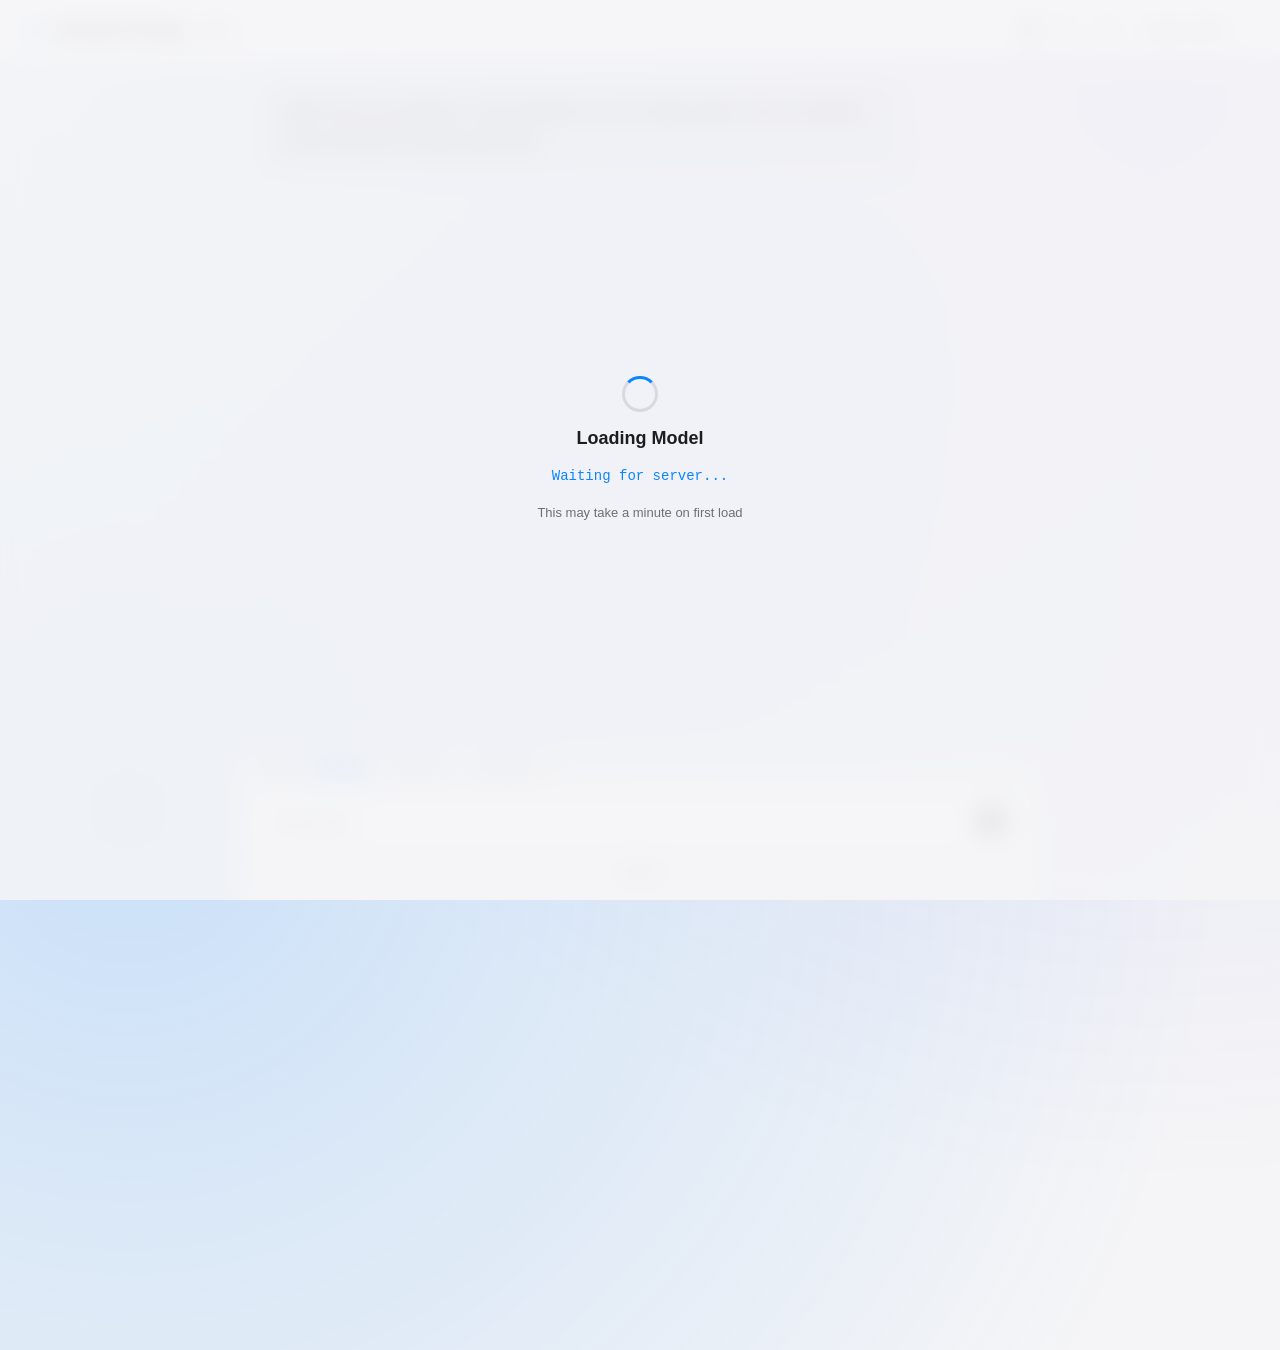
==== commit 15c4ce93: "Configure deployment: Vercel frontend + Colab backend via ngrok" ====
--- a/frontend/index.html
+++ b/frontend/index.html
@@ -26,50 +26,62 @@
     <nav class="navbar">
         <div class="navbar-brand">
             <svg class="brand-icon" width="20" height="20" viewBox="0 0 24 24" fill="none">
-                <path d="M13 2L4.5 13.5H11L10 22L19.5 10.5H13L13 2Z"
-                    fill="currentColor" stroke="currentColor" stroke-width="1.5" stroke-linejoin="round"/>
+                <path d="M13 2L4.5 13.5H11L10 22L19.5 10.5H13L13 2Z" fill="currentColor" stroke="currentColor"
+                    stroke-width="1.5" stroke-linejoin="round" />
             </svg>
             <span class="brand-name">Semantic Energy</span>
             <span class="brand-badge">BETA</span>
         </div>
         <div class="navbar-controls">
+            <button id="chart-btn" title="Score history chart" aria-label="Score history chart">
+                <svg width="15" height="15" viewBox="0 0 24 24" fill="none">
+                    <polyline points="22 12 18 12 15 21 9 3 6 12 2 12" stroke="currentColor" stroke-width="2"
+                        stroke-linecap="round" stroke-linejoin="round" />
+                </svg>
+            </button>
             <button id="guide-btn" title="Metrics guide" aria-label="Metrics guide">
                 <svg width="15" height="15" viewBox="0 0 24 24" fill="none">
-                    <circle cx="12" cy="12" r="10" stroke="currentColor" stroke-width="2"/>
-                    <path d="M9.09 9a3 3 0 0 1 5.83 1c0 2-3 3-3 3" stroke="currentColor" stroke-width="2" stroke-linecap="round" stroke-linejoin="round"/>
-                    <circle cx="12" cy="17" r="0.5" fill="currentColor" stroke="currentColor" stroke-width="1"/>
+                    <circle cx="12" cy="12" r="10" stroke="currentColor" stroke-width="2" />
+                    <path d="M9.09 9a3 3 0 0 1 5.83 1c0 2-3 3-3 3" stroke="currentColor" stroke-width="2"
+                        stroke-linecap="round" stroke-linejoin="round" />
+                    <circle cx="12" cy="17" r="0.5" fill="currentColor" stroke="currentColor" stroke-width="1" />
                 </svg>
             </button>
             <button id="clear-btn" title="Clear chat history" aria-label="Clear chat history">
                 <svg width="15" height="15" viewBox="0 0 24 24" fill="none">
-                    <polyline points="3 6 5 6 21 6" stroke="currentColor" stroke-width="2" stroke-linecap="round" stroke-linejoin="round"/>
-                    <path d="M19 6l-1 14a2 2 0 0 1-2 2H8a2 2 0 0 1-2-2L5 6" stroke="currentColor" stroke-width="2" stroke-linecap="round" stroke-linejoin="round"/>
-                    <path d="M10 11v6M14 11v6" stroke="currentColor" stroke-width="2" stroke-linecap="round" stroke-linejoin="round"/>
-                    <path d="M9 6V4a1 1 0 0 1 1-1h4a1 1 0 0 1 1 1v2" stroke="currentColor" stroke-width="2" stroke-linecap="round" stroke-linejoin="round"/>
+                    <polyline points="3 6 5 6 21 6" stroke="currentColor" stroke-width="2" stroke-linecap="round"
+                        stroke-linejoin="round" />
+                    <path d="M19 6l-1 14a2 2 0 0 1-2 2H8a2 2 0 0 1-2-2L5 6" stroke="currentColor" stroke-width="2"
+                        stroke-linecap="round" stroke-linejoin="round" />
+                    <path d="M10 11v6M14 11v6" stroke="currentColor" stroke-width="2" stroke-linecap="round"
+                        stroke-linejoin="round" />
+                    <path d="M9 6V4a1 1 0 0 1 1-1h4a1 1 0 0 1 1 1v2" stroke="currentColor" stroke-width="2"
+                        stroke-linecap="round" stroke-linejoin="round" />
                 </svg>
             </button>
             <div class="custom-dropdown" id="model-dropdown">
                 <button class="dropdown-trigger" id="dropdown-trigger" aria-haspopup="listbox">
                     <span id="dropdown-label">Llama 3.1 8B</span>
                     <svg class="dropdown-chevron" viewBox="0 0 24 24" fill="none">
-                        <path d="M6 9l6 6 6-6" stroke="currentColor" stroke-width="2"
-                            stroke-linecap="round" stroke-linejoin="round"/>
+                        <path d="M6 9l6 6 6-6" stroke="currentColor" stroke-width="2" stroke-linecap="round"
+                            stroke-linejoin="round" />
                     </svg>
                 </button>
                 <div class="dropdown-panel" id="dropdown-panel" role="listbox">
-                    <div class="dropdown-item active" data-model-id="meta-llama/Llama-3.1-8B-Instruct" data-label="Llama 3.1 8B" role="option">
+                    <div class="dropdown-item active" data-model-id="meta-llama/Llama-3.1-8B-Instruct"
+                        data-label="Llama 3.1 8B" role="option">
                         <div class="dropdown-item-info">
                             <span class="dropdown-item-name">Llama 3.1 8B</span>
                             <span class="dropdown-item-desc">Better reasoning &amp; semantic depth</span>
                         </div>
                         <span class="dropdown-item-badge badge-recommended">Recommended</span>
                     </div>
-                    <div class="dropdown-item" data-model-id="Qwen/Qwen2.5-1.5B-Instruct" data-label="Qwen 2.5 1.5B" role="option">
+                    <div class="dropdown-item" data-model-id="Qwen/Qwen3-8B" data-label="Qwen3 8B" role="option">
                         <div class="dropdown-item-info">
-                            <span class="dropdown-item-name">Qwen 2.5 1.5B</span>
-                            <span class="dropdown-item-desc">Lightweight, faster responses</span>
+                            <span class="dropdown-item-name">Qwen3 8B</span>
+                            <span class="dropdown-item-desc">Strong reasoning, 8-bit quantized</span>
                         </div>
-                        <span class="dropdown-item-badge badge-fast">Fast</span>
+                        <span class="dropdown-item-badge badge-new">New</span>
                     </div>
                 </div>
             </div>
@@ -89,9 +101,13 @@
         <div class="input-area">
             <div class="mode-selector">
                 <span class="mode-label">Mode</span>
-                <button class="mode-btn active" data-mode="full" title="Full Semantic Energy: 5 generations + LLM clustering (~60–120s)">Full SE</button>
-                <button class="mode-btn" data-mode="slt" title="Fast SLT: 1 generation + forward pass, post-generation probe (~5–15s)">Fast SLT</button>
-                <button class="mode-btn" data-mode="tbg" title="Fast TBG: single forward pass on prompt only, pre-generation probe (~0.5–2s)">Fast TBG ⚡</button>
+                <button class="mode-btn active" data-mode="full"
+                    title="Full Semantic Energy: 5 generations + LLM clustering (~60–120s)">Full SE</button>
+                <button class="mode-btn" data-mode="slt"
+                    title="Fast SLT: 1 generation + forward pass, post-generation probe (~5–15s)">Fast SLT</button>
+                <button class="mode-btn" data-mode="tbg"
+                    title="Fast TBG: single forward pass on prompt only, pre-generation probe (~0.5–2s)">Fast TBG
+                    ⚡</button>
             </div>
             <div class="input-wrapper">
                 <textarea id="prompt-input" rows="1" placeholder="Message..." spellcheck="false"></textarea>
@@ -106,6 +122,29 @@
         </div>
     </div>
 
+    <!-- Score History Chart Panel -->
+    <div class="guide-overlay" id="chart-overlay">
+        <div class="guide-modal chart-modal">
+            <div class="guide-header">
+                <span class="guide-title">Confidence Score History</span>
+                <button class="guide-close" id="chart-close" aria-label="Close chart">&times;</button>
+            </div>
+            <div class="guide-body">
+                <div id="score-chart-container" class="score-chart-container empty">
+                    <div id="score-chart" class="score-chart">
+                        <div class="chart-empty">No scores yet. Ask questions to see the confidence trend over time.</div>
+                    </div>
+                </div>
+                <div class="chart-legend">
+                    <span class="chart-legend-item"><span class="chart-dot" style="background:#34c759"></span> High confidence (&ge;65%)</span>
+                    <span class="chart-legend-item"><span class="chart-dot" style="background:#ff9f0a"></span> Medium (35-65%)</span>
+                    <span class="chart-legend-item"><span class="chart-dot" style="background:#ff453a"></span> Low (&lt;35%)</span>
+                </div>
+                <p class="chart-note">Each dot represents one question. Hover for details. The chart tracks the combined hallucination risk score (1 - confidence) across your conversation.</p>
+            </div>
+        </div>
+    </div>
+
     <!-- Metrics Guide Modal -->
     <div class="guide-overlay" id="guide-overlay">
         <div class="guide-modal">
@@ -118,78 +157,110 @@
                     <div class="guide-section-title">Scoring Modes</div>
                     <div class="guide-item">
                         <span class="guide-label">Full SE</span>
-                        <span class="guide-desc">Generates 5 diverse responses, clusters them by semantic similarity, then calculates energy flow across clusters. Most thorough but slowest (~60-120s).</span>
+                        <span class="guide-desc">Generates 5 diverse responses, clusters them by semantic similarity,
+                            then computes energy flow across clusters using sum-normalized Boltzmann logits. The main
+                            answer's cluster energy becomes the confidence score. Most thorough but slowest (~60-120s).</span>
                     </div>
                     <div class="guide-item">
                         <span class="guide-label">Fast SLT</span>
-                        <span class="guide-desc">Generates 1 response, then analyzes the second-to-last token's hidden states with a trained probe. Post-generation signal (~5-15s).</span>
+                        <span class="guide-desc">Generates 1 response, runs a separate forward pass, then extracts the
+                            second-to-last token's (SLT) hidden states. Two trained logistic regression probes (energy +
+                            entropy) predict hallucination risk from these hidden states. Post-generation signal (~5-15s).</span>
                     </div>
                     <div class="guide-item">
                         <span class="guide-label">Fast TBG</span>
-                        <span class="guide-desc">Analyzes the last prompt token's hidden states before any generation. Pre-generation risk estimate (~0.5-2s).</span>
-                    </div>
-                </div>
-                <div class="guide-section">
-                    <div class="guide-section-title">Overall Confidence</div>
-                    <div class="guide-item">
-                        <span class="guide-label">Confidence Badge</span>
-                        <span class="guide-desc">The main hallucination score. In Full SE mode, this comes from cluster energy distribution. In SLT/TBG modes, it comes from trained probes on hidden states. Higher = more likely correct.</span>
-                    </div>
-                </div>
-                <div class="guide-section">
-                    <div class="guide-section-title">Detail Metrics (Probe Modes)</div>
+                        <span class="guide-desc">Two-phase mode. Phase 1: analyzes the last prompt token's (TBG) hidden
+                            states before generation for a pre-generation risk estimate. Phase 2: generates a response
+                            with SLT sentence-level analysis. Badge shows TBG score; sentences use SLT probes (~5-15s).</span>
+                    </div>
+                </div>
+                <div class="guide-section">
+                    <div class="guide-section-title">Overall Confidence Badge</div>
+                    <div class="guide-item">
+                        <span class="guide-label">Confidence %</span>
+                        <span class="guide-desc">Computed as <code>1 - combined_risk</code>. Thresholds:
+                            <strong>HIGH</strong> (&ge;65%), <strong>MEDIUM</strong> (35-65%), <strong>LOW</strong> (&lt;35%).
+                            In Full SE mode this comes from the main cluster's energy. In probe modes it comes from the
+                            combined probe risk score.</span>
+                    </div>
+                </div>
+                <div class="guide-section">
+                    <div class="guide-section-title">Detail Metrics (Probe Modes: SLT / TBG)</div>
                     <div class="guide-item">
                         <span class="guide-label">Energy Risk</span>
-                        <span class="guide-desc">Risk score from the energy probe. Measures if the model's internal state resembles patterns seen in correct vs incorrect answers. Lower = more confident.</span>
+                        <span class="guide-desc">Output of the energy probe:
+                            <code>1 - predict_proba(hidden_states)[class=1]</code>. The probe was trained on binarized
+                            Semantic Energy teacher scores (from full multi-sample clustering). It predicts whether the
+                            model's internal state at this token resembles states that produced correct answers (low risk)
+                            or incorrect answers (high risk). Range: 0 (confident) to 1 (risky).</span>
                     </div>
                     <div class="guide-item">
                         <span class="guide-label">Entropy Risk</span>
-                        <span class="guide-desc">Risk score from the entropy probe. Captures uncertainty in the model's hidden representations. Lower = less uncertain.</span>
+                        <span class="guide-desc">Output of the entropy probe:
+                            <code>predict_proba(hidden_states)[class=1]</code>. Trained on binarized cluster-assignment
+                            entropy teacher scores. Captures whether the model's hidden representations show internal
+                            uncertainty (high entropy = model would produce diverse, inconsistent answers if sampled
+                            multiple times). Range: 0 (certain) to 1 (uncertain).</span>
                     </div>
                     <div class="guide-item">
                         <span class="guide-label">Combined Risk</span>
-                        <span class="guide-desc">Average of energy and entropy risk. Used to determine the overall confidence level (High/Medium/Low).</span>
-                    </div>
-                </div>
-                <div class="guide-section">
-                    <div class="guide-section-title">Detail Metrics (Full SE)</div>
+                        <span class="guide-desc">For <strong>short answers</strong> (&le;100 tokens):
+                            <code>(energy_risk + entropy_risk) / 2</code>.
+                            For <strong>long answers</strong> (&gt;100 tokens): a weighted blend of the overall SLT
+                            entropy risk (15%), the highest per-sentence probe risk (adaptive weight), and the mean
+                            per-sentence probe risk (remaining weight). This ensures long multi-sentence responses are
+                            scored by their most risky claims, not just the overall SLT signal.</span>
+                    </div>
+                </div>
+                <div class="guide-section">
+                    <div class="guide-section-title">Detail Metrics (Full SE Mode)</div>
                     <div class="guide-item">
                         <span class="guide-label">Clusters Found</span>
-                        <span class="guide-desc">Number of semantically distinct answer groups. Fewer clusters = more consistent responses = higher confidence.</span>
+                        <span class="guide-desc">Number of semantically distinct answer groups from 5 generated responses.
+                            Fewer clusters = more consistent = higher confidence. 1 cluster means all 5 responses were
+                            semantically equivalent.</span>
                     </div>
                     <div class="guide-item">
                         <span class="guide-label">Cluster Energy</span>
-                        <span class="guide-desc">Normalized energy for each cluster from Fermi-Dirac logit flows. The main answer's cluster energy is the confidence score.</span>
+                        <span class="guide-desc">Computed via <code>sum_normalize(boltzmann_logits_per_cluster)</code>.
+                            Each cluster's energy represents its share of the total logit mass. The main answer's cluster
+                            energy is the confidence score. All cluster energies sum to 1.0.</span>
                     </div>
                 </div>
                 <div class="guide-section">
                     <div class="guide-section-title">Sentence-Level Analysis</div>
                     <div class="guide-item">
                         <span class="guide-label">Sentence Confidence</span>
-                        <span class="guide-desc">Per-sentence score based on the model's raw token logits, mapped through a sigmoid function. Measures how certain the model was about each word choice. Uses absolute thresholds, not relative comparison.</span>
+                        <span class="guide-desc">Per-sentence logit-based score (B1 baseline). For each sentence, the mean
+                            chosen-token logit is mapped through a calibrated sigmoid:
+                            <code>&sigma;((logit - center) / scale)</code>. Measures how certain the model was about each
+                            word choice in that sentence. This is NOT Semantic Energy &mdash; no clustering is performed.</span>
                     </div>
                     <div class="guide-item">
                         <span class="guide-label">Sentence Probe Risk</span>
-                        <span class="guide-desc">Per-sentence hallucination risk from two trained probes (SLT mode only). The energy probe (layers 17-21) detects if the hidden state matches correctness patterns. The entropy probe (layers 20-24) detects internal uncertainty. Both run on hidden states at each sentence's last token and are combined with AUROC-weighted averaging. When available, this overrides the logit-based level for highlighting.</span>
-                    </div>
-                    <div class="guide-item">
-                        <span class="guide-label">Energy vs Entropy Risk</span>
-                        <span class="guide-desc">Energy risk measures whether the model's internal state resembles patterns seen in correct answers (from Full SE clustering). Entropy risk measures internal uncertainty in hidden representations. Combined risk is their weighted average (entropy 51.5%, energy 48.5%, based on validation accuracy). Hover over sentences or analysis rows to see individual probe values.</span>
+                        <span class="guide-desc">Per-sentence hallucination risk using two trained probes (SLT mode only).
+                            Hidden states at each sentence's last token are extracted and scored by both the energy probe
+                            and entropy probe. Combined via AUROC-weighted average: entropy 51.5% + energy 48.5%. When
+                            probe risk &ge;0.65, the sentence is flagged as low confidence (overrides the logit-based level).</span>
                     </div>
                     <div class="guide-item">
                         <span class="guide-label">Sentence Avg Conf</span>
-                        <span class="guide-desc">Average of all per-sentence confidence scores. A supplementary signal showing overall logit-level certainty across the full response.</span>
+                        <span class="guide-desc">Mean of all per-sentence logit confidence scores (claim sentences only).
+                            A supplementary signal showing overall token-level certainty. High sentence avg conf with low
+                            probe confidence can indicate the model was "confidently wrong."</span>
                     </div>
                     <div class="guide-item">
                         <span class="guide-label">Highlighting</span>
-                        <span class="guide-desc">Sentences are tinted in the response bubble. No tint = high confidence (OK). Amber tint = medium confidence (WARN). Red tint = low confidence (RISK). Hover for exact percentage.</span>
-                    </div>
-                </div>
-            </div>
-        </div>
-    </div>
-
-    <script src="script.js?v=15"></script>
+                        <span class="guide-desc">Sentences are tinted in the response bubble. No tint = high confidence.
+                            Amber tint = medium confidence. Red tint = low confidence. Non-claim sentences (greetings,
+                            filler) are skipped and show a dash. Hover any sentence for exact scores.</span>
+                    </div>
+                </div>
+            </div>
+        </div>
+    </div>
+
+    <script src="script.js?v=17"></script>
 </body>
 
-</html>
+</html>
--- a/frontend/styles.css
+++ b/frontend/styles.css
@@ -51,13 +51,19 @@
     background: radial-gradient(circle at 30% 70%, rgba(10, 132, 255, 0.18) 0%, transparent 50%),
         radial-gradient(circle at 70% 30%, rgba(94, 92, 230, 0.15) 0%, transparent 50%);
     animation: rotateMesh 60s linear infinite;
-    will-change: transform;  /* GPU compositing hint — prevents repaints on each frame */
+    will-change: transform;
+    /* GPU compositing hint — prevents repaints on each frame */
     z-index: -1;
 }
 
 @keyframes rotateMesh {
-    0% { transform: rotate(0deg); }
-    100% { transform: rotate(360deg); }
+    0% {
+        transform: rotate(0deg);
+    }
+
+    100% {
+        transform: rotate(360deg);
+    }
 }
 
 /* Navbar */
@@ -285,6 +291,12 @@
     color: #34C759;
 }
 
+.badge-new {
+    background: rgba(94, 92, 230, 0.12);
+    border: 1px solid rgba(94, 92, 230, 0.35);
+    color: #5E5CE6;
+}
+
 /* Mode Selector */
 .mode-selector {
     display: flex;
@@ -368,6 +380,7 @@
         opacity: 0;
         transform: translateY(10px);
     }
+
     to {
         opacity: 1;
         transform: translateY(0);
@@ -430,8 +443,13 @@
 }
 
 @keyframes fadeIn {
-    from { opacity: 0; }
-    to   { opacity: 1; }
+    from {
+        opacity: 0;
+    }
+
+    to {
+        opacity: 1;
+    }
 }
 
 .conf-high {
@@ -458,9 +476,20 @@
     border-radius: 50%;
 }
 
-.conf-high .dot   { background-color: var(--conf-high-text); box-shadow: 0 0 4px var(--conf-high-text); }
-.conf-medium .dot { background-color: var(--conf-med-text);  box-shadow: 0 0 4px var(--conf-med-text); }
-.conf-low .dot    { background-color: var(--conf-low-text);  box-shadow: 0 0 4px var(--conf-low-text); }
+.conf-high .dot {
+    background-color: var(--conf-high-text);
+    box-shadow: 0 0 4px var(--conf-high-text);
+}
+
+.conf-medium .dot {
+    background-color: var(--conf-med-text);
+    box-shadow: 0 0 4px var(--conf-med-text);
+}
+
+.conf-low .dot {
+    background-color: var(--conf-low-text);
+    box-shadow: 0 0 4px var(--conf-low-text);
+}
 
 /* Response timer */
 .response-timer {
@@ -634,9 +663,17 @@
     transition: width 0.4s ease;
 }
 
-.fill-high   { background: var(--conf-high-text); }
-.fill-medium { background: var(--conf-med-text); }
-.fill-low    { background: var(--conf-low-text); }
+.fill-high {
+    background: var(--conf-high-text);
+}
+
+.fill-medium {
+    background: var(--conf-med-text);
+}
+
+.fill-low {
+    background: var(--conf-low-text);
+}
 
 .sentence-level {
     font-size: 9px;
@@ -706,7 +743,9 @@
 }
 
 @keyframes spin {
-    to { transform: rotate(360deg); }
+    to {
+        transform: rotate(360deg);
+    }
 }
 
 .loading-title {
@@ -788,8 +827,13 @@
     transition: transform 0.2s ease, opacity 0.2s ease;
 }
 
-#send-button:hover  { transform: scale(1.05); }
-#send-button:active { transform: scale(0.95); }
+#send-button:hover {
+    transform: scale(1.05);
+}
+
+#send-button:active {
+    transform: scale(0.95);
+}
 
 #send-button svg {
     width: 16px;
@@ -825,12 +869,25 @@
     animation: typingBounce 1.4s infinite ease-in-out both;
 }
 
-.typing-dot:nth-child(1) { animation-delay: -0.32s; }
-.typing-dot:nth-child(2) { animation-delay: -0.16s; }
+.typing-dot:nth-child(1) {
+    animation-delay: -0.32s;
+}
+
+.typing-dot:nth-child(2) {
+    animation-delay: -0.16s;
+}
 
 @keyframes typingBounce {
-    0%, 80%, 100% { transform: scale(0); }
-    40%           { transform: scale(1); }
+
+    0%,
+    80%,
+    100% {
+        transform: scale(0);
+    }
+
+    40% {
+        transform: scale(1);
+    }
 }
 
 /* ── Metrics Guide Modal ────────────────────────────────────────────── */
@@ -948,3 +1005,76 @@
     line-height: 1.55;
     color: #6e6e73;
 }
+
+.guide-desc code {
+    background: rgba(10, 132, 255, 0.08);
+    color: #0A84FF;
+    padding: 1px 5px;
+    border-radius: 4px;
+    font-size: 12px;
+    font-family: 'SF Mono', 'Fira Code', monospace;
+}
+
+/* ── Score History Chart ───────────────────────────────────────────── */
+.chart-modal {
+    max-width: 640px;
+}
+
+.score-chart-container {
+    border: 1px solid rgba(0, 0, 0, 0.06);
+    border-radius: 10px;
+    background: rgba(0, 0, 0, 0.015);
+    overflow: hidden;
+}
+
+.score-chart {
+    width: 100%;
+    min-height: 140px;
+    display: flex;
+    align-items: center;
+    justify-content: center;
+}
+
+.score-chart svg {
+    display: block;
+    width: 100%;
+    height: auto;
+}
+
+.chart-empty {
+    font-size: 13px;
+    color: var(--text-secondary);
+    text-align: center;
+    padding: 40px 20px;
+}
+
+.chart-legend {
+    display: flex;
+    gap: 16px;
+    justify-content: center;
+    margin-top: 12px;
+    flex-wrap: wrap;
+}
+
+.chart-legend-item {
+    display: flex;
+    align-items: center;
+    gap: 5px;
+    font-size: 12px;
+    color: var(--text-secondary);
+}
+
+.chart-dot {
+    width: 8px;
+    height: 8px;
+    border-radius: 50%;
+    flex-shrink: 0;
+}
+
+.chart-note {
+    font-size: 12px;
+    color: var(--text-secondary);
+    text-align: center;
+    margin-top: 8px;
+    line-height: 1.5;
+}
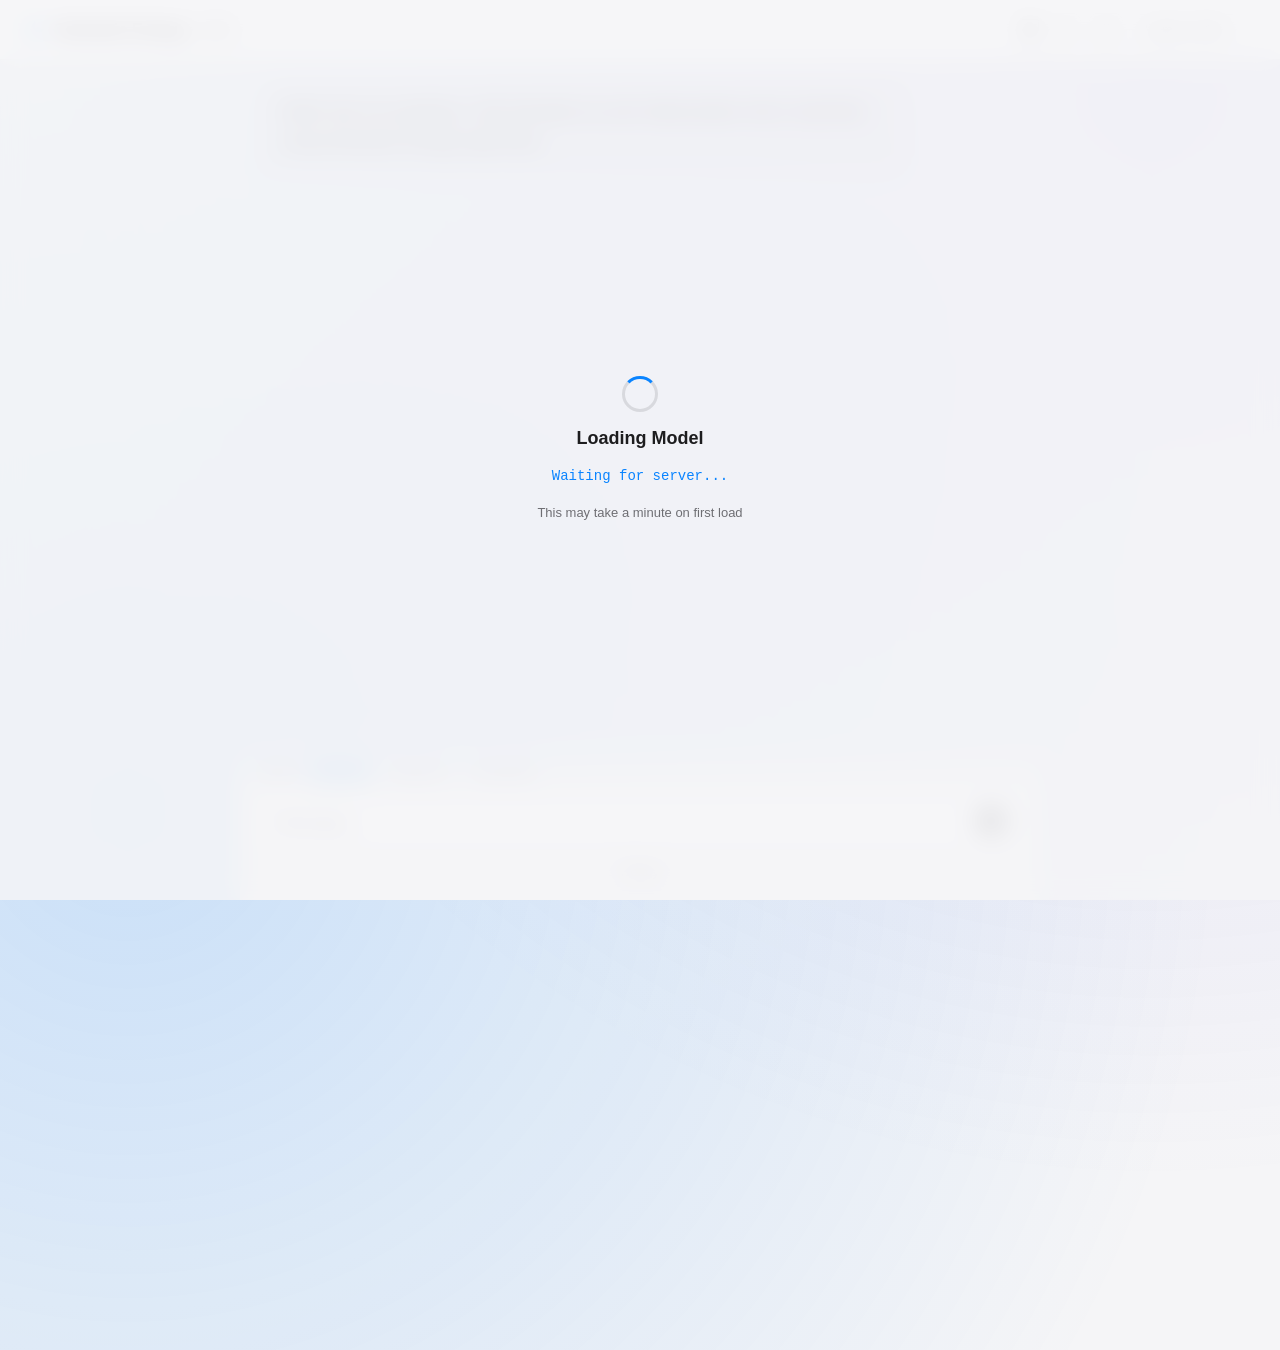
==== commit 88cd9cb5: "fix: Improve SLT scoring with probe-based avg, threshold tuning, and spike override - Sentence avg c" ====
--- a/frontend/index.html
+++ b/frontend/index.html
@@ -106,8 +106,7 @@
                 <button class="mode-btn" data-mode="slt"
                     title="Fast SLT: 1 generation + forward pass, post-generation probe (~5–15s)">Fast SLT</button>
                 <button class="mode-btn" data-mode="tbg"
-                    title="Fast TBG: single forward pass on prompt only, pre-generation probe (~0.5–2s)">Fast TBG
-                    ⚡</button>
+                    title="Fast TBG: single forward pass on prompt only, pre-generation probe (~0.5–2s)">Fast TBG</button>
             </div>
             <div class="input-wrapper">
                 <textarea id="prompt-input" rows="1" placeholder="Message..." spellcheck="false"></textarea>
@@ -205,9 +204,10 @@
                     <div class="guide-item">
                         <span class="guide-label">Combined Risk</span>
                         <span class="guide-desc">For <strong>short answers</strong> (&le;100 tokens):
-                            <code>(energy_risk + entropy_risk) / 2</code>.
+                            <code>0.5 &times; slt_combined + 0.5 &times; mean(per_sentence_risks)</code>,
+                            where <code>slt_combined = 0.70 &times; energy_risk + 0.30 &times; entropy_risk</code>.
                             For <strong>long answers</strong> (&gt;100 tokens): a weighted blend of the overall SLT
-                            entropy risk (15%), the highest per-sentence probe risk (adaptive weight), and the mean
+                            combined risk (15%), the highest per-sentence probe risk (adaptive weight), and the mean
                             per-sentence probe risk (remaining weight). This ensures long multi-sentence responses are
                             scored by their most risky claims, not just the overall SLT signal.</span>
                     </div>
@@ -240,8 +240,8 @@
                         <span class="guide-label">Sentence Probe Risk</span>
                         <span class="guide-desc">Per-sentence hallucination risk using two trained probes (SLT mode only).
                             Hidden states at each sentence's last token are extracted and scored by both the energy probe
-                            and entropy probe. Combined via AUROC-weighted average: entropy 51.5% + energy 48.5%. When
-                            probe risk &ge;0.65, the sentence is flagged as low confidence (overrides the logit-based level).</span>
+                            and entropy probe. Combined weighted average: energy 70% + entropy 30%. The probe risk
+                            directly sets the sentence confidence level: &ge;65% = RISK, 35-65% = WARN, &lt;35% = OK.</span>
                     </div>
                     <div class="guide-item">
                         <span class="guide-label">Sentence Avg Conf</span>
@@ -260,7 +260,7 @@
         </div>
     </div>
 
-    <script src="script.js?v=17"></script>
+    <script src="script.js?v=18"></script>
 </body>
 
 </html>
--- a/frontend/styles.css
+++ b/frontend/styles.css
@@ -515,6 +515,18 @@
     opacity: 1;
 }
 
+.probe-breakdown-toggle {
+    font-size: 12px;
+    color: #888;
+    cursor: pointer;
+    padding: 4px 0;
+    margin-top: 4px;
+    user-select: none;
+}
+.probe-breakdown-toggle:hover {
+    color: #aaa;
+}
+
 .metrics-panel {
     margin-top: 6px;
     background: rgba(0, 0, 0, 0.03);
